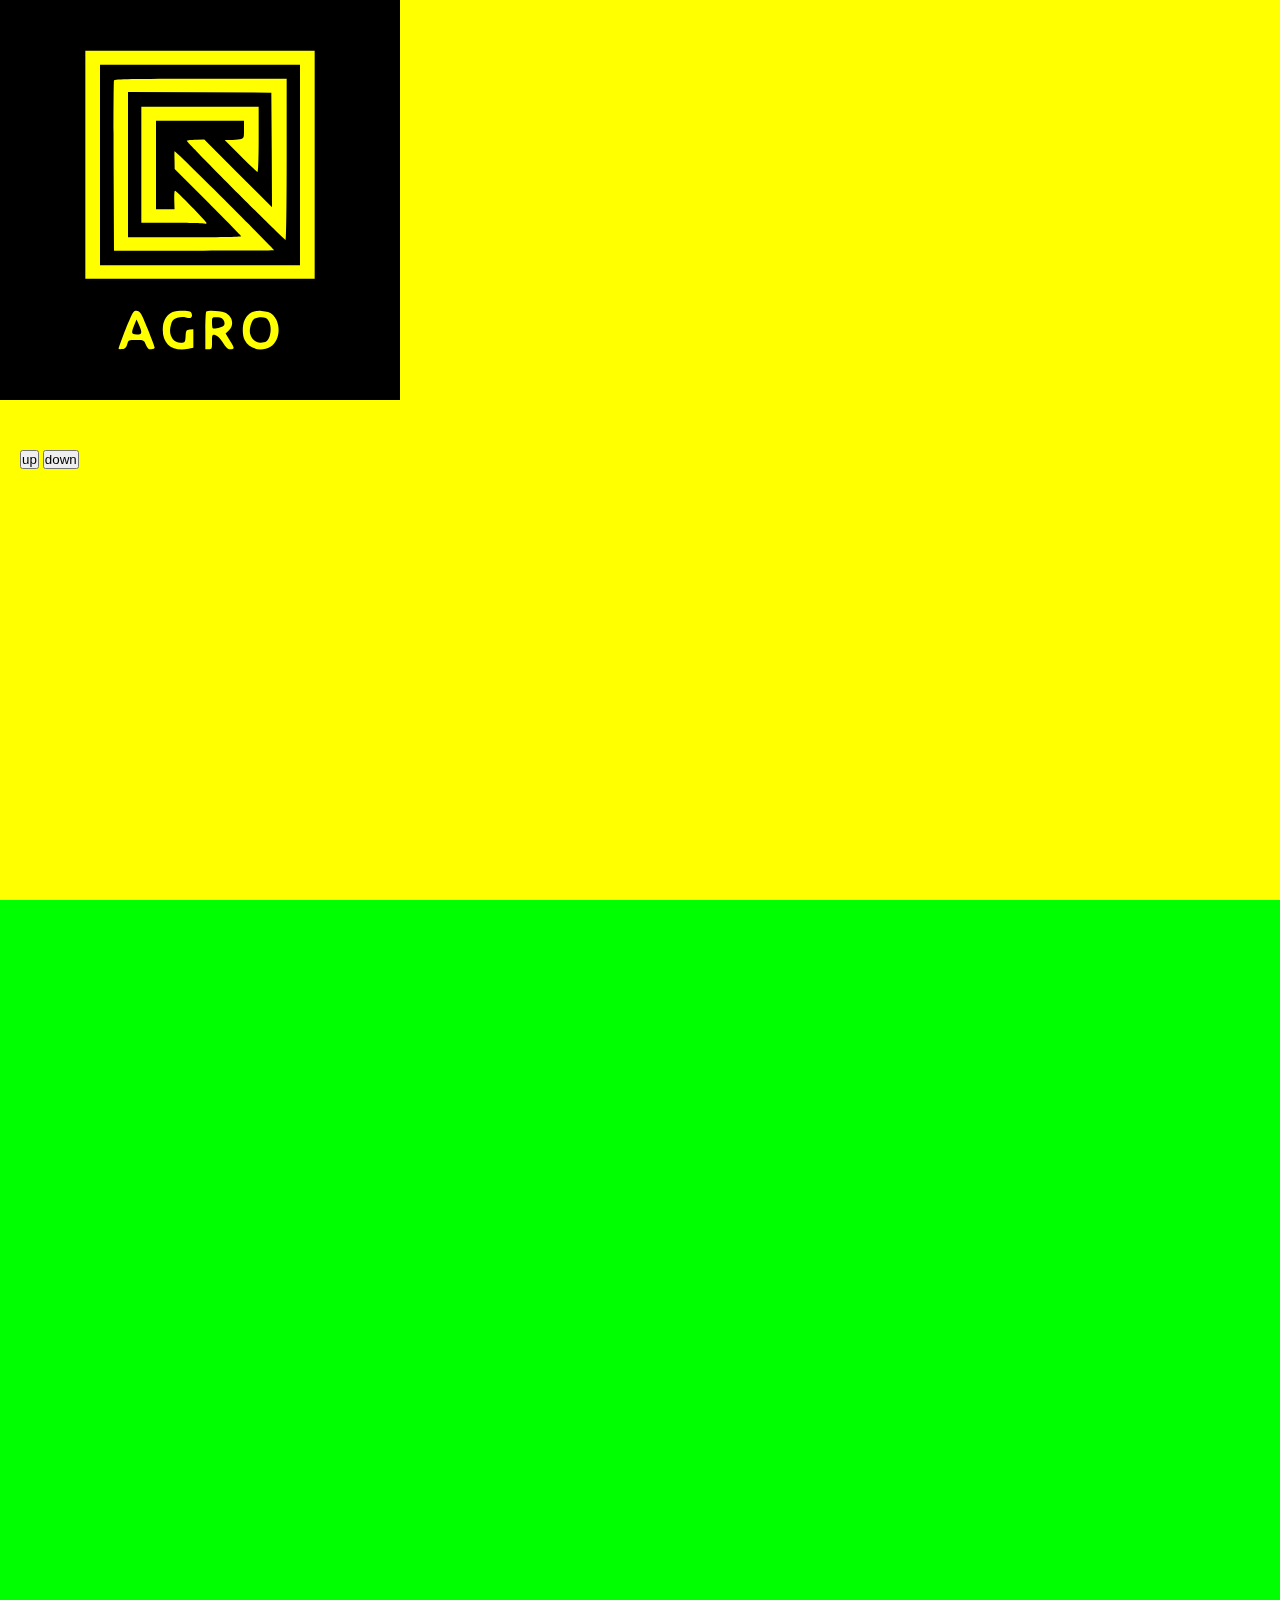
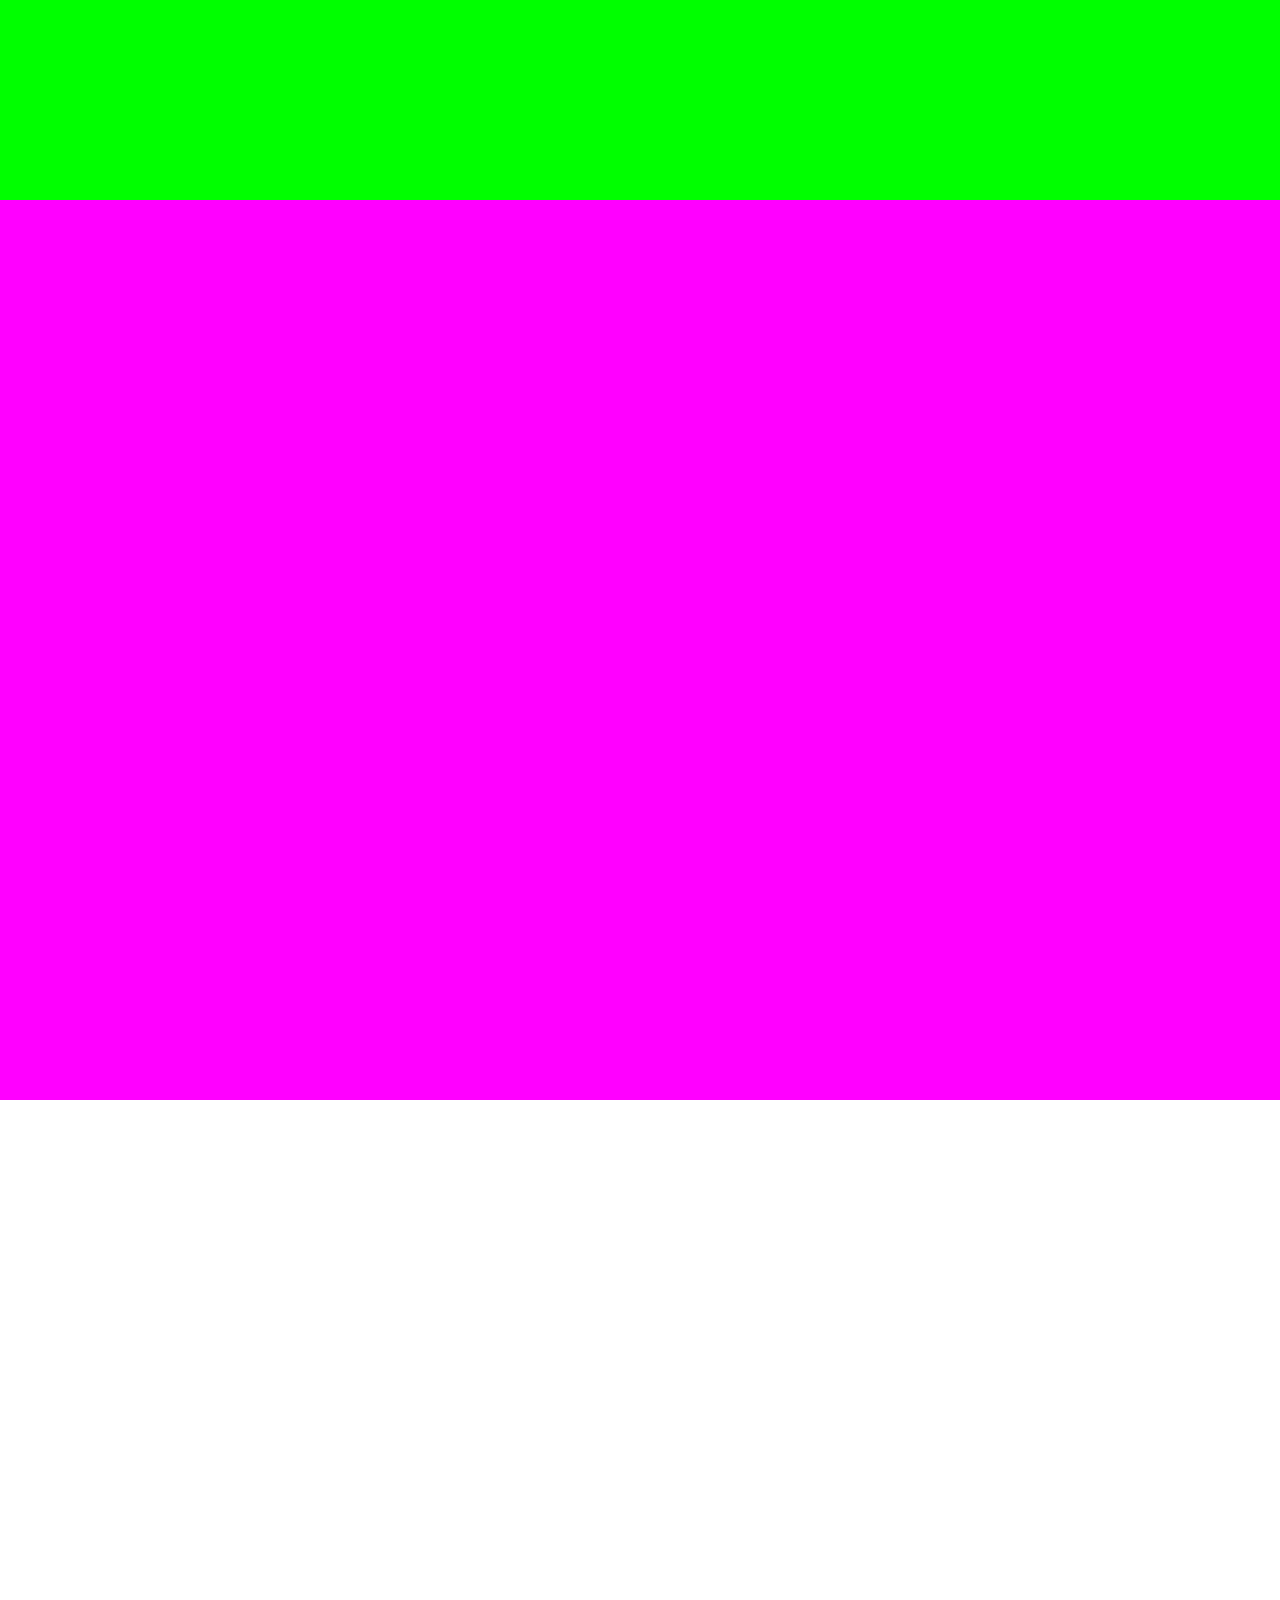
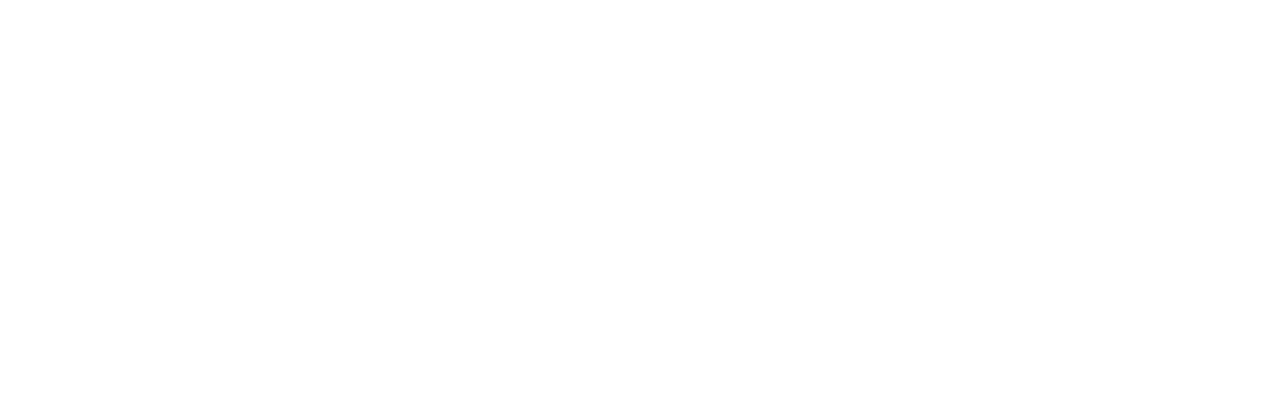
==== agrognom/index.html @ 5c154067 "Add files via upload" ====
<!DOCTYPE html>
<html lang="en">

<head>
    <meta charset="UTF-8">
    <meta name="viewport" content="width=device-width, initial-scale=1.0">
    <title>Document</title>
    <link rel="stylesheet" href="style.css">
</head>

<body>
    <div style="position: fixed; left: 20px; top: 50%;">
        <button id="up">up</button>
        <button id="down">down</button>
    </div>
    <div id="slider">
        <header class="slide">
            <svg xmlns="http://www.w3.org/2000/svg" version="1.0" width="300.000000pt" height="300.000000pt"
                viewBox="0 0 300.000000 300.000000" preserveAspectRatio="xMidYMid meet">

                <g transform="translate(0.000000,300.000000) scale(0.100000,-0.100000)" fill="#000000" stroke="none">
                    <path
                        d="M0 1500 l0 -1500 1500 0 1500 0 0 1500 0 1500 -1500 0 -1500 0 0 -1500z m2360 265 l0 -855 -860 0 -860 0 0 855 0 855 860 0 860 0 0 -855z m-1253 -1230 c29 -72 53 -136 53 -142 0 -7 -11 -13 -26 -13 -19 0 -28 8 -40 35 -14 34 -15 35 -73 35 -57 0 -58 -1 -67 -32 -8 -26 -16 -34 -37 -36 -15 -2 -27 -1 -27 2 0 11 58 165 85 225 25 55 31 62 54 59 23 -3 32 -17 78 -133z m317 129 c17 -7 22 -39 7 -48 -4 -3 -21 -2 -37 3 -18 5 -43 4 -64 -3 -27 -9 -38 -19 -47 -49 -24 -72 10 -137 72 -137 33 0 34 1 37 48 3 43 5 47 31 50 l27 3 0 -70 0 -70 -36 -7 c-128 -24 -204 42 -192 167 5 51 33 93 73 109 24 10 107 13 129 4z m261 -8 c59 -25 75 -94 31 -135 l-24 -23 33 -53 c36 -55 36 -65 0 -65 -14 0 -32 16 -55 53 -22 33 -43 53 -57 55 -22 3 -23 0 -23 -52 0 -53 -1 -56 -25 -56 l-25 0 0 138 c0 76 3 142 7 145 12 12 103 7 138 -7z m356 -12 c70 -62 63 -198 -13 -244 -68 -41 -158 -18 -193 50 -19 37 -19 113 0 150 28 53 63 72 127 68 38 -3 65 -11 79 -24z" />
                    <path
                        d="M750 1763 l0 -753 750 0 750 0 0 753 0 752 -750 0 -750 0 0 -752z m1400 42 c0 -333 -3 -605 -8 -605 -11 0 -747 738 -741 744 2 3 33 6 67 7 l64 2 254 -254 254 -254 -2 430 -3 430 -537 3 -538 2 0 -545 0 -545 425 0 c234 0 425 3 425 8 0 4 -113 119 -250 256 l-250 249 -1 61 c-1 34 -1 65 0 71 1 5 170 -159 376 -365 206 -206 373 -376 371 -377 -2 -2 -273 -3 -602 -3 l-599 0 -3 632 c-1 348 0 639 3 646 3 9 143 12 650 12 l645 0 0 -605z m-210 150 c0 -135 -3 -245 -8 -245 -4 0 -61 54 -127 120 l-120 120 41 0 c23 0 56 3 73 6 31 6 31 7 31 73 l0 66 -330 0 -330 0 0 -332 0 -333 70 0 69 0 -2 70 c-1 39 1 70 5 70 11 0 238 -232 238 -243 0 -5 -7 -6 -16 -3 -9 3 -119 6 -245 6 l-229 0 0 435 0 435 440 0 440 0 0 -245z" />
                    <path d="M1007 562 c-24 -61 -22 -69 18 -70 41 -2 44 11 17 73 l-18 39 -17 -42z" />
                    <path
                        d="M1590 582 c0 -21 2 -41 6 -44 8 -9 76 9 85 23 8 14 1 40 -15 51 -6 4 -26 8 -43 8 -32 0 -33 -2 -33 -38z" />
                    <path
                        d="M1908 609 c-21 -12 -41 -80 -32 -113 9 -39 41 -66 77 -66 18 0 37 4 43 8 35 23 46 115 18 157 -12 19 -25 25 -53 25 -20 0 -44 -5 -53 -11z" />
                </g>
            </svg>
        </header>
        <div class="slide">

        </div>
        <div class="slide" id="target">

        </div>
        <div class="slide">

        </div>
    </div>

    <script src="main.js"></script>
    <script src="./script/scroller.js"></script>
</body>

</html>
---- agrognom/style.css ----
header {
  background-size: cover;
  background-repeat: no-repeat;
  background-position: center;
  background-image: url("../assets/bg-header.avif");
}
header .bg {
  background-color: #000;
  opacity: 0.5;
  width: 100%;
  height: 100%;
  position: absolute;
}

::-webkit-scrollbar {
  height: 0;
  width: 0;
}

* {
  margin: 0;
  padding: 0;
}

body {
  width: 100%;
}

.slide {
  width: 100%;
  height: 100vh;
}

.slide:nth-child(1) {
  background-color: #ff0;
}

.slide:nth-child(2) {
  background-color: #0f0;
}

.slide:nth-child(3) {
  background-color: #f0f;
}

.section {
  width: 100%;
  height: 100vh;
}

.section1 {
  width: 100%;
  height: 100vh;
  background-color: #0ff;
}

.section2 {
  width: 100%;
  height: 100vh;
  background-color: #00f;
}/*# sourceMappingURL=style.css.map */
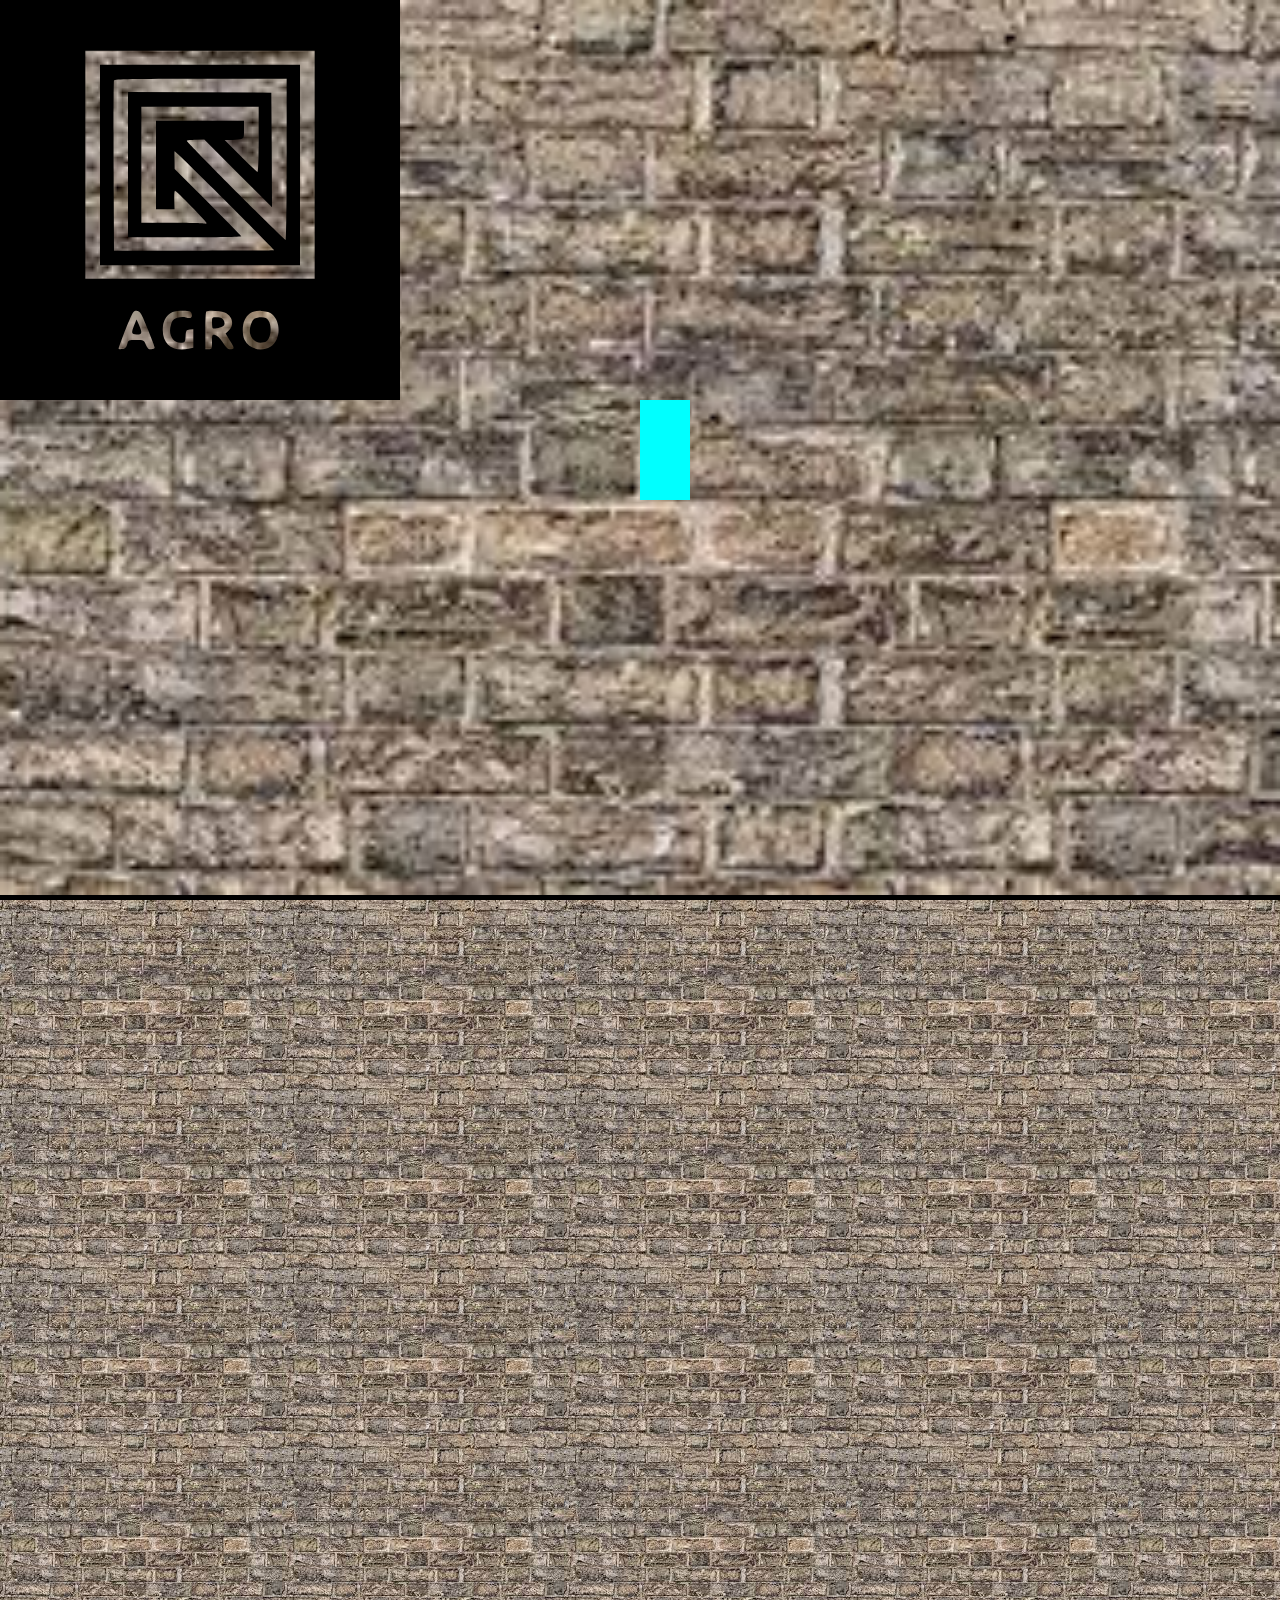
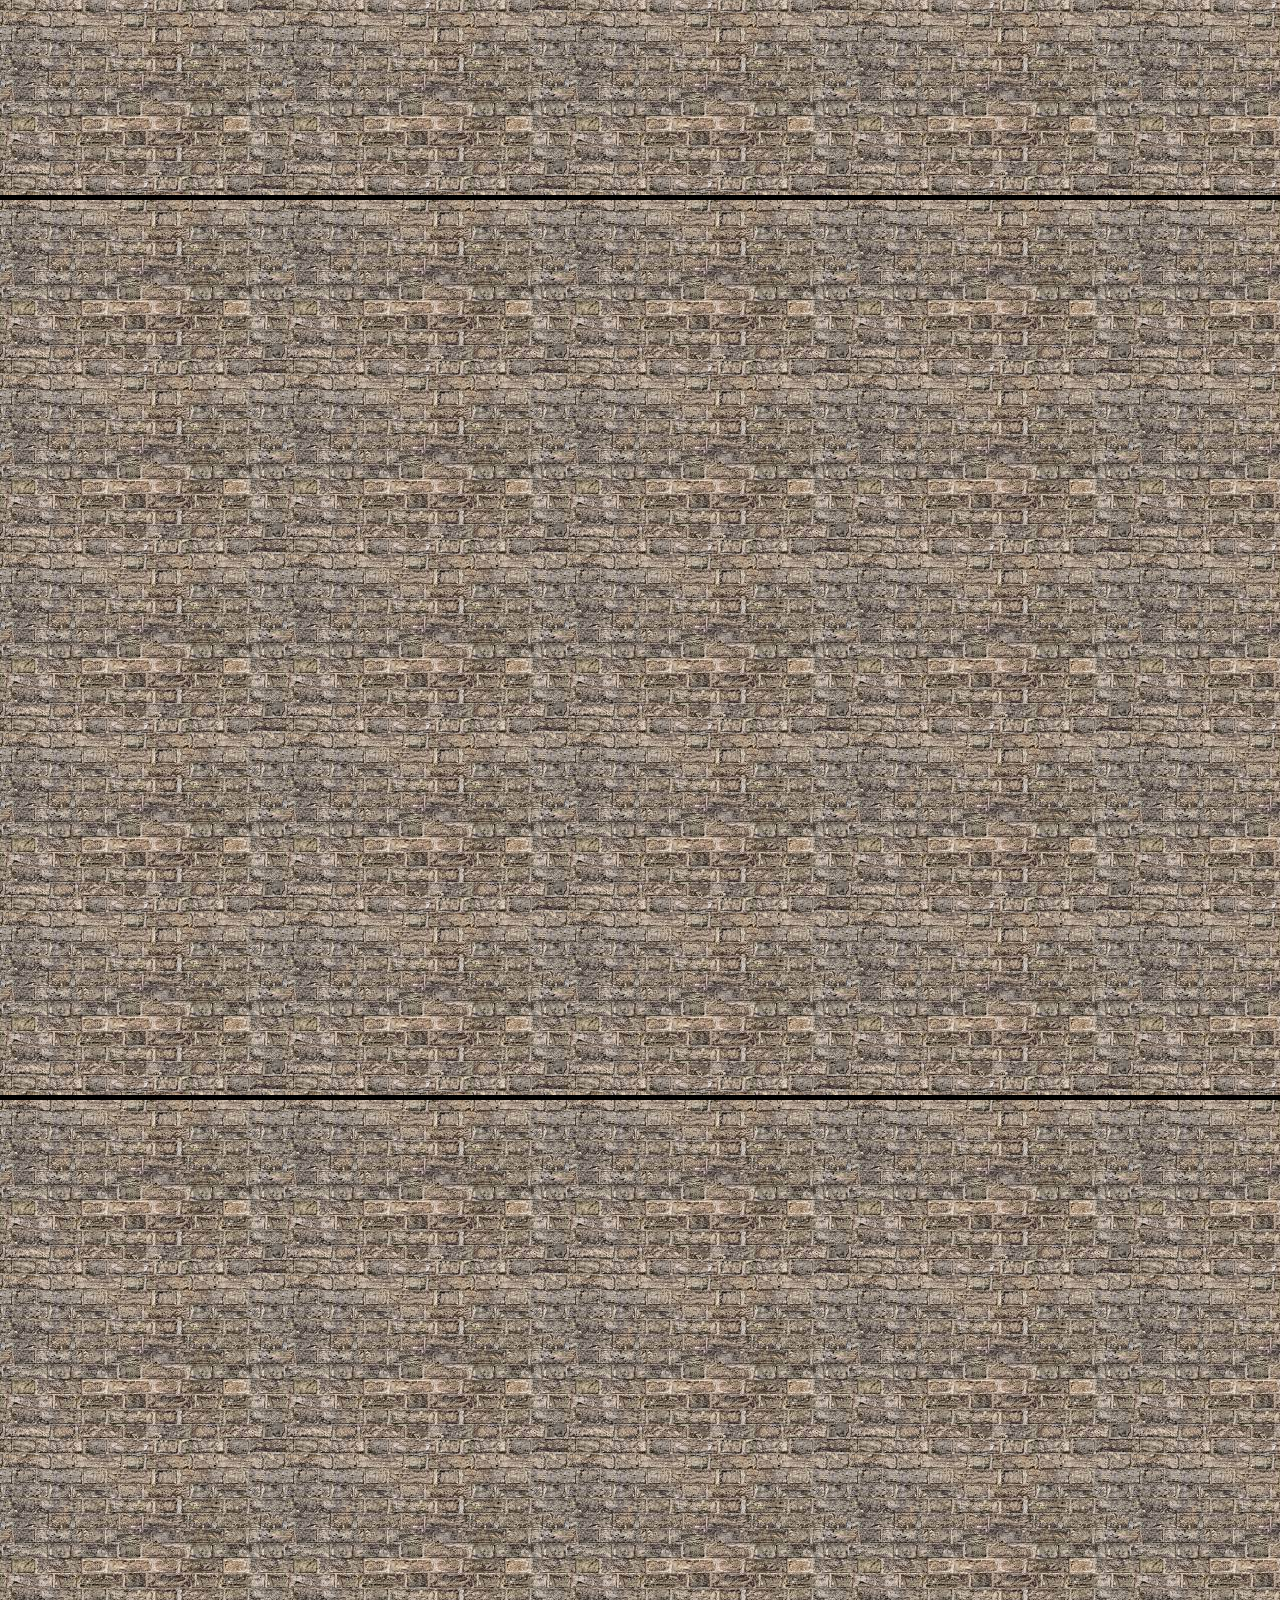
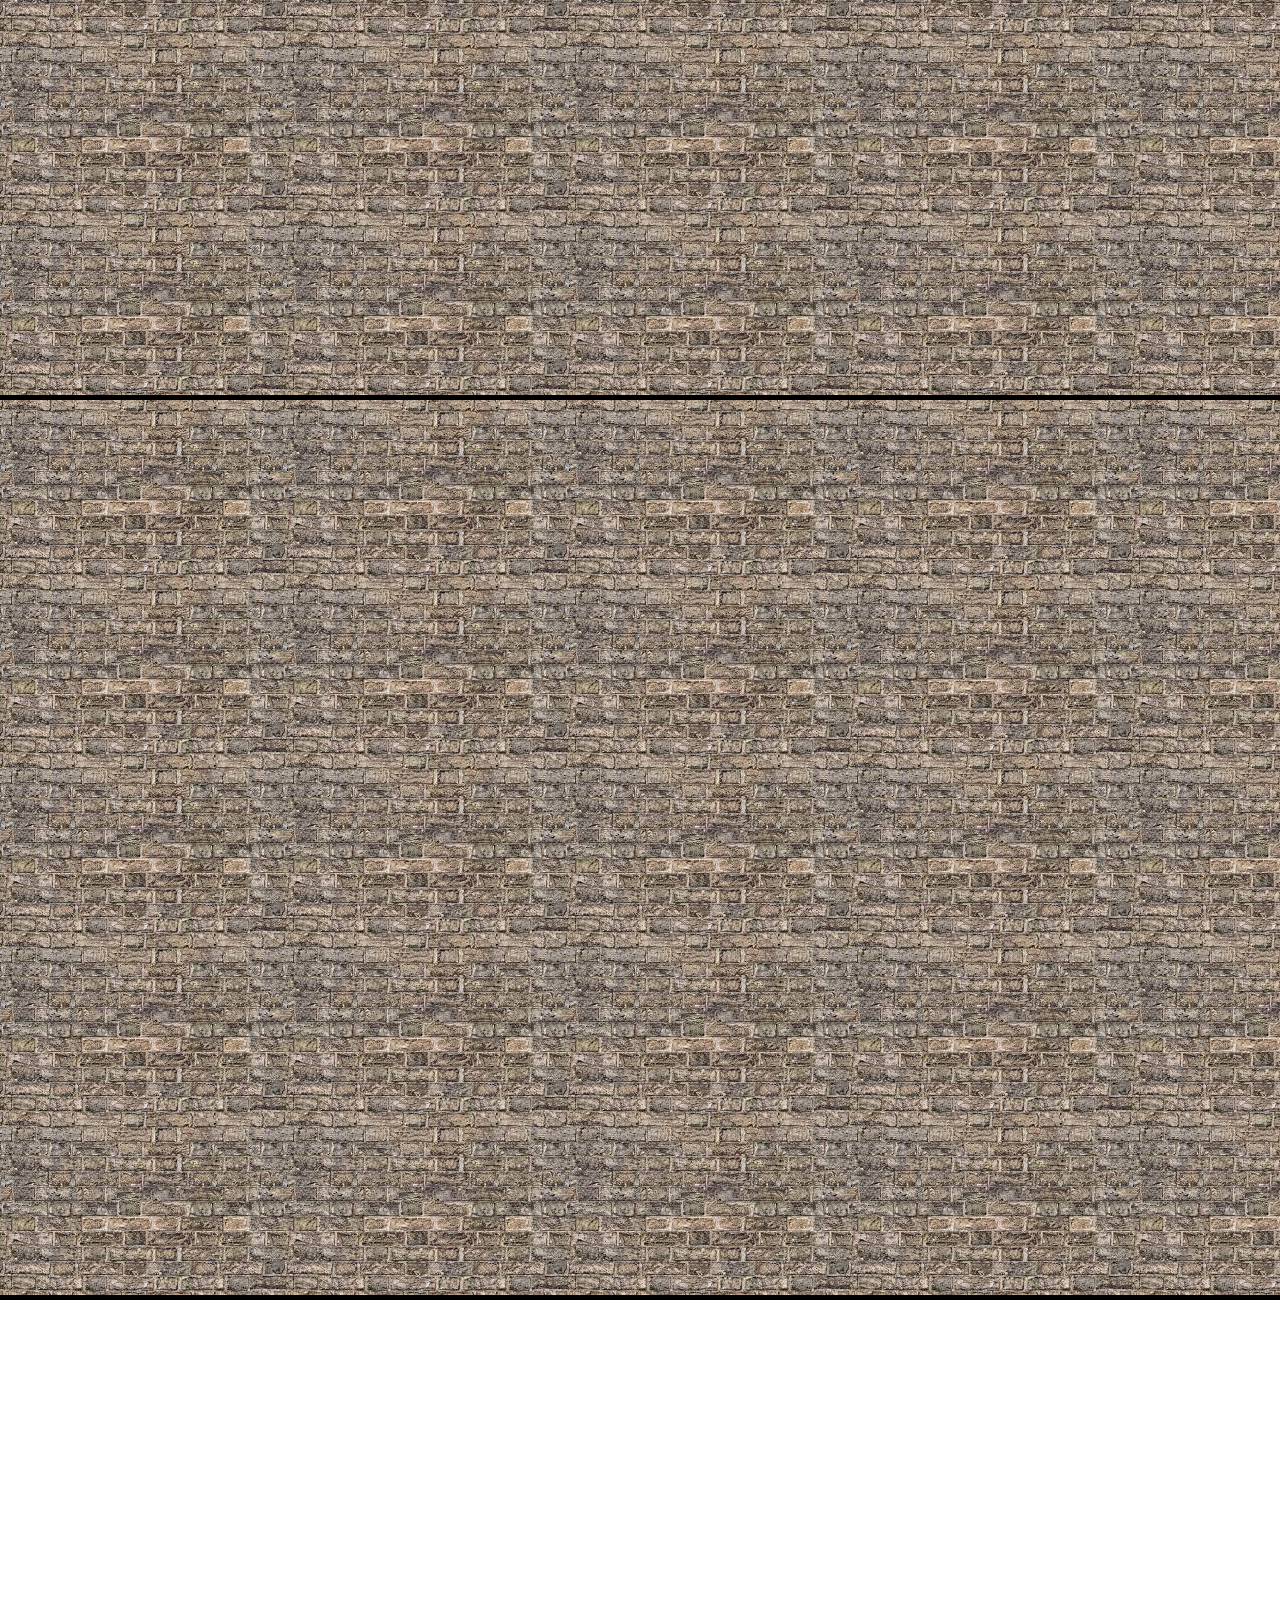
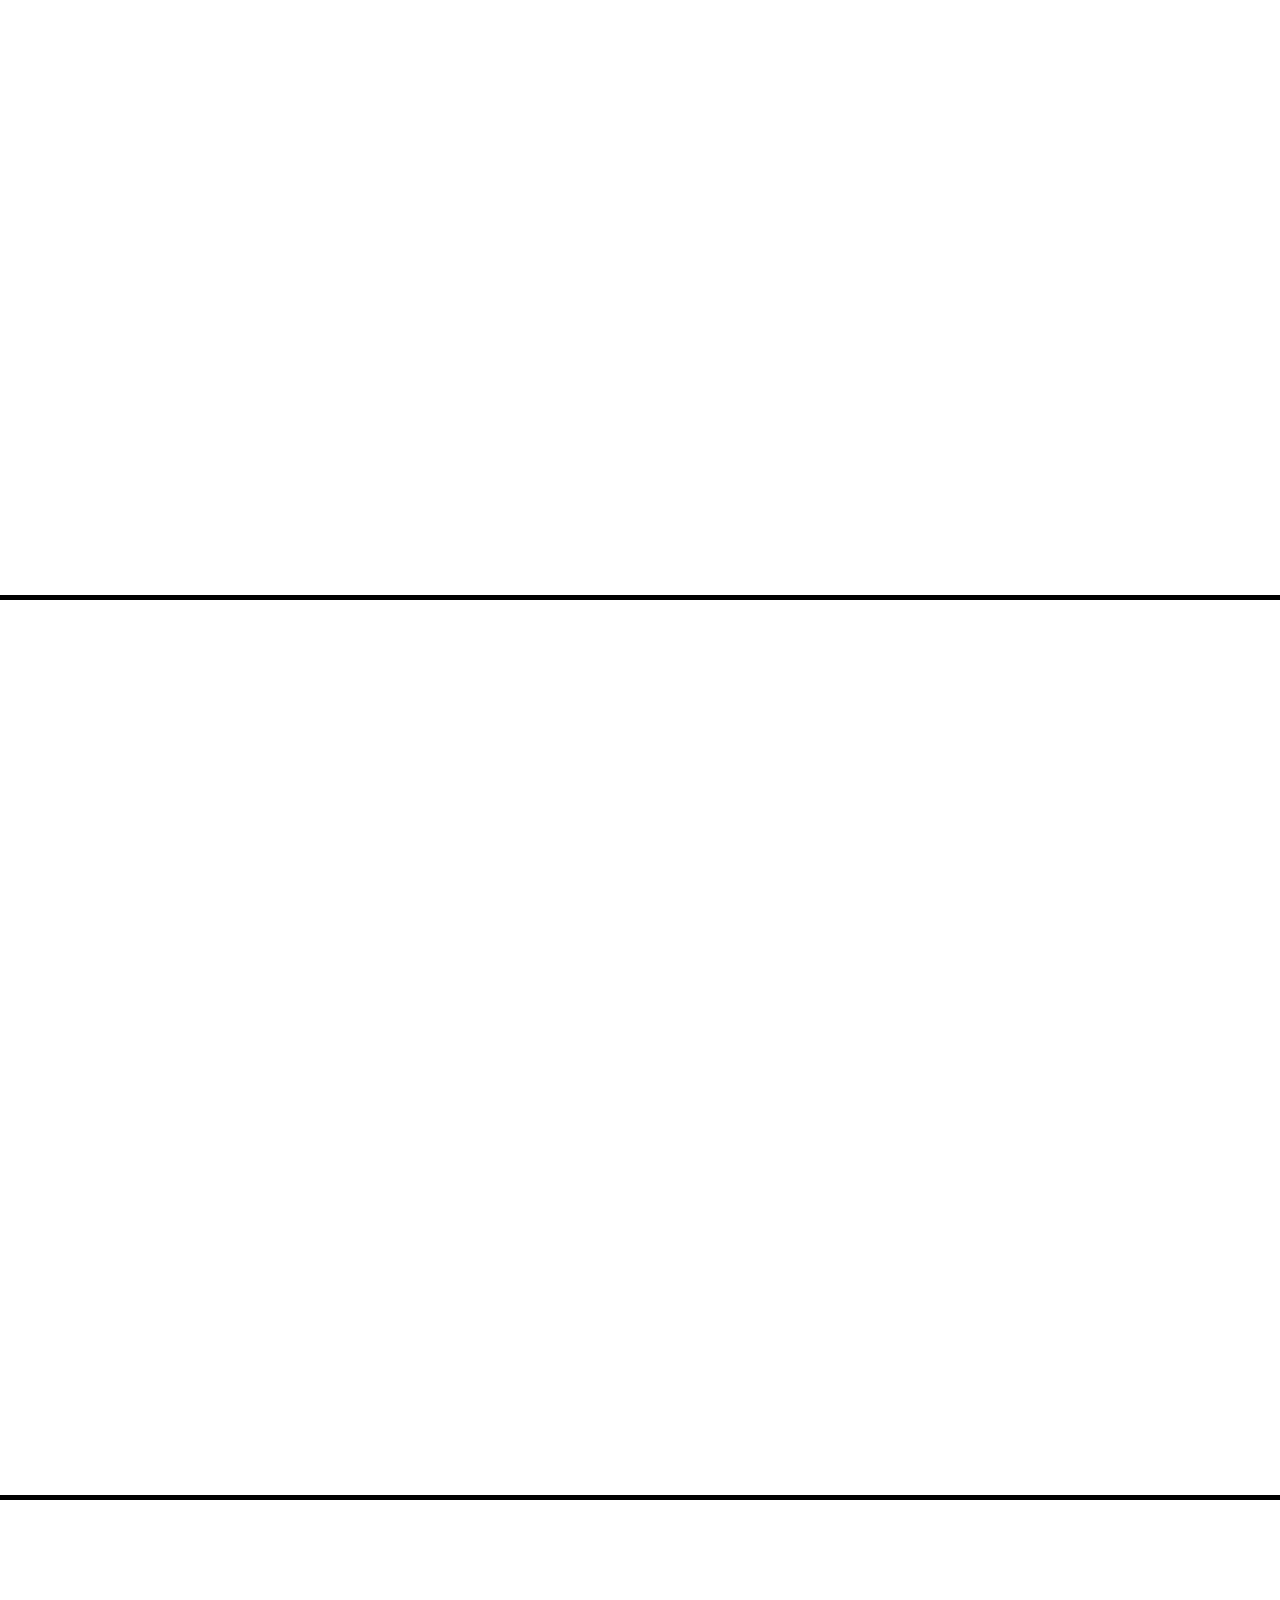
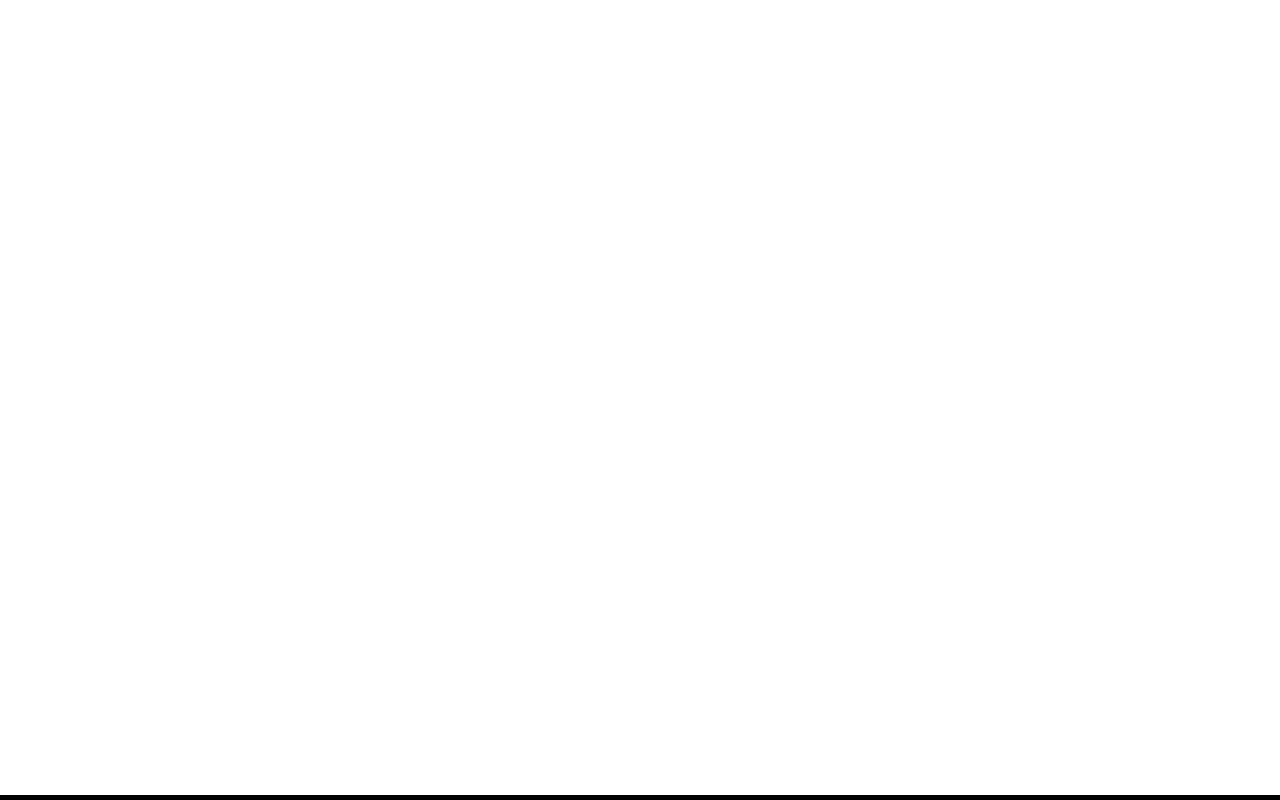
==== commit 89dec0f6: "Add files via upload" ====
--- a/agrognom/index.html
+++ b/agrognom/index.html
@@ -9,12 +9,11 @@
 </head>
 
 <body>
-    <div style="position: fixed; left: 20px; top: 50%;">
-        <button id="up">up</button>
-        <button id="down">down</button>
+    <div id="bottle">
+
     </div>
     <div id="slider">
-        <header class="slide">
+        <header class="slide container">
             <svg xmlns="http://www.w3.org/2000/svg" version="1.0" width="300.000000pt" height="300.000000pt"
                 viewBox="0 0 300.000000 300.000000" preserveAspectRatio="xMidYMid meet">
 
@@ -31,19 +30,32 @@
                 </g>
             </svg>
         </header>
-        <div class="slide">
+        <div class="slide container">
 
         </div>
-        <div class="slide" id="target">
+        <div class="slide container">
 
         </div>
-        <div class="slide">
+        <div class="slide container">
+
+        </div>
+        <div class="slide container">
 
         </div>
     </div>
+    <div class="container">
+
+    </div>
+    <div class="container">
+
+    </div>
+    <div class="container">
+
+    </div>
 
     <script src="main.js"></script>
-    <script src="./script/scroller.js"></script>
+    <script type="module" src="./script/scroller.js"></script>
+    <script type="module" src="./script/bottleFollow.js"></script>
 </body>
 
 </html>--- a/agrognom/style.css
+++ b/agrognom/style.css
@@ -2,7 +2,6 @@
   background-size: cover;
   background-repeat: no-repeat;
   background-position: center;
-  background-image: url("../assets/bg-header.avif");
 }
 header .bg {
   background-color: #000;
@@ -20,42 +19,29 @@
 * {
   margin: 0;
   padding: 0;
+  box-sizing: border-box;
 }
 
 body {
   width: 100%;
 }
 
-.slide {
+.slide.container {
   width: 100%;
   height: 100vh;
+  background-image: url("./assets/bg.jpg");
 }
 
-.slide:nth-child(1) {
-  background-color: #ff0;
+.container {
+  height: 100vh;
+  background-image: url("https://png.pngtree.com/element_our/png_detail/20180912/triangle-geometric-seamless-pattern-with-coconut-leaves-png_94879.jpg");
+  border-bottom: 5px #000 solid;
 }
 
-.slide:nth-child(2) {
-  background-color: #0f0;
-}
-
-.slide:nth-child(3) {
-  background-color: #f0f;
-}
-
-.section {
-  width: 100%;
-  height: 100vh;
-}
-
-.section1 {
-  width: 100%;
-  height: 100vh;
-  background-color: #0ff;
-}
-
-.section2 {
-  width: 100%;
-  height: 100vh;
-  background-color: #00f;
+#bottle {
+  width: 50px;
+  height: 100px;
+  background-color: aqua;
+  position: absolute;
+  left: 50%;
 }/*# sourceMappingURL=style.css.map */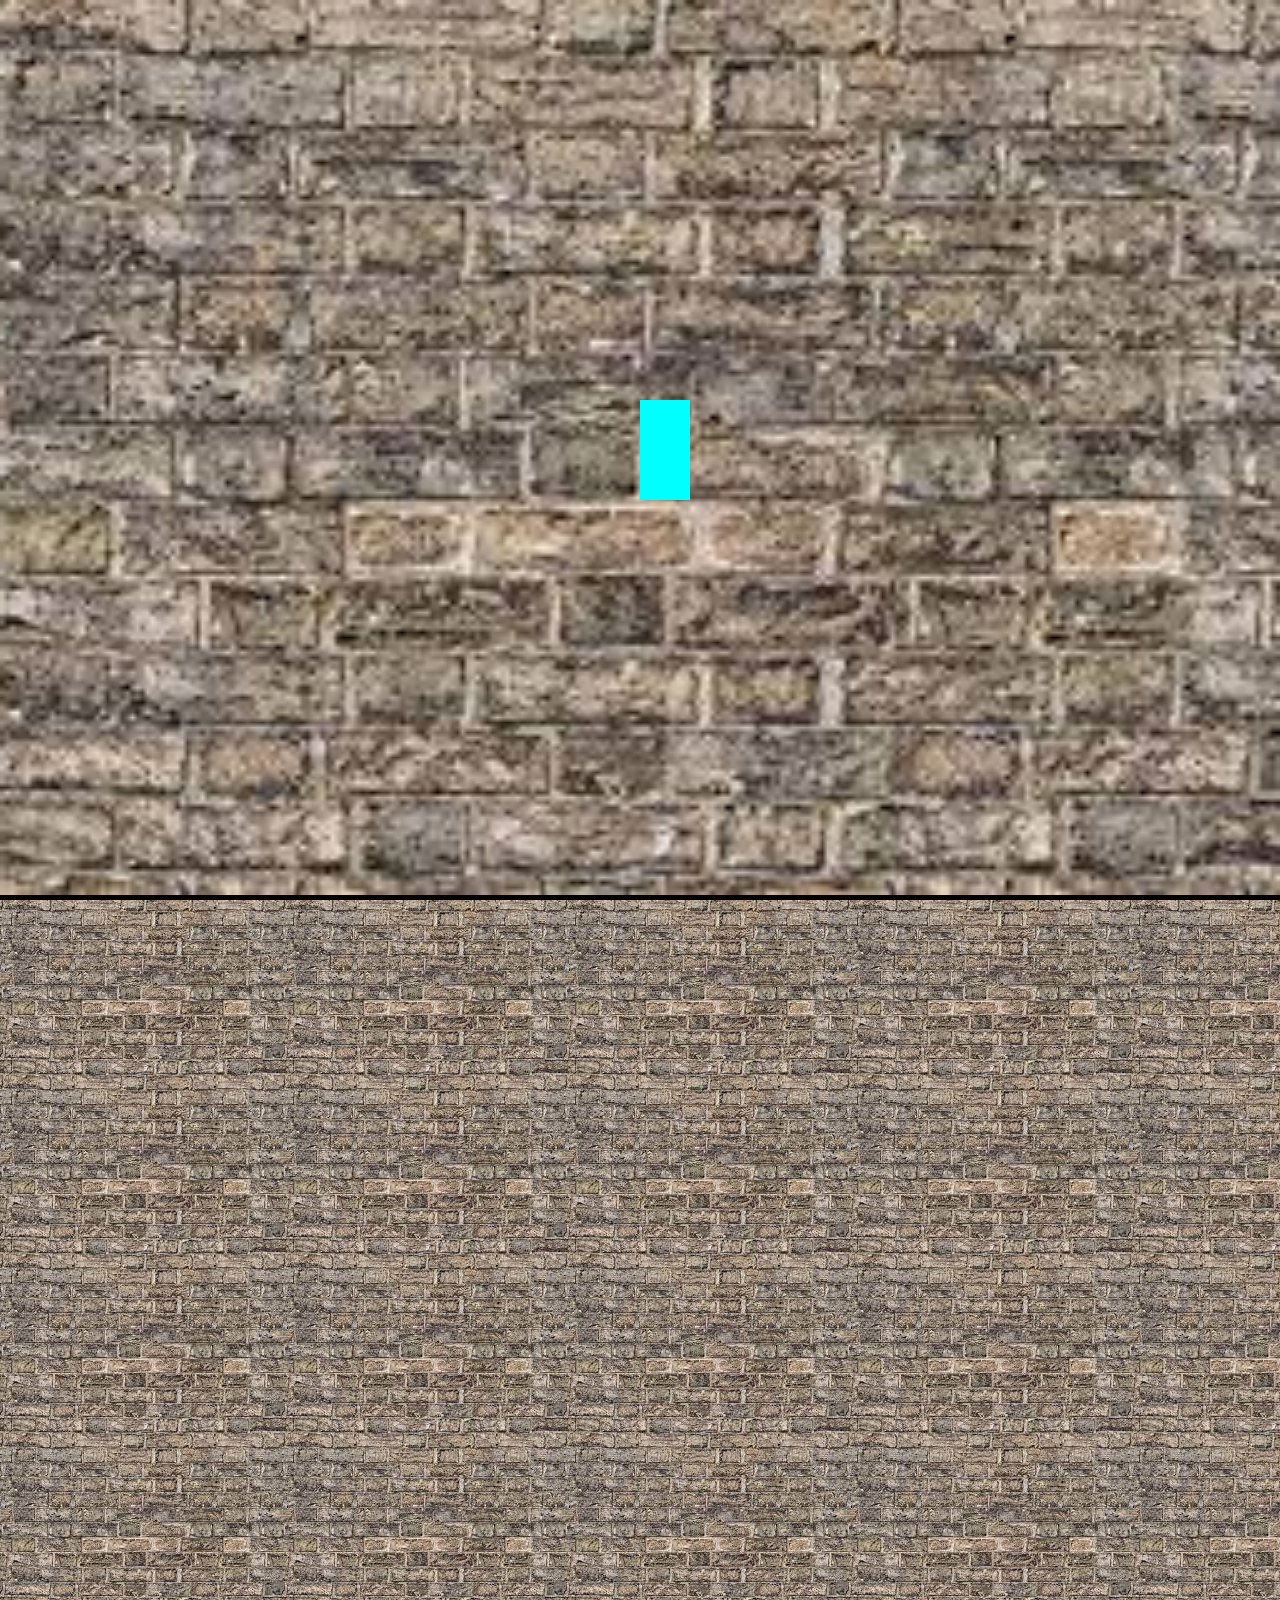
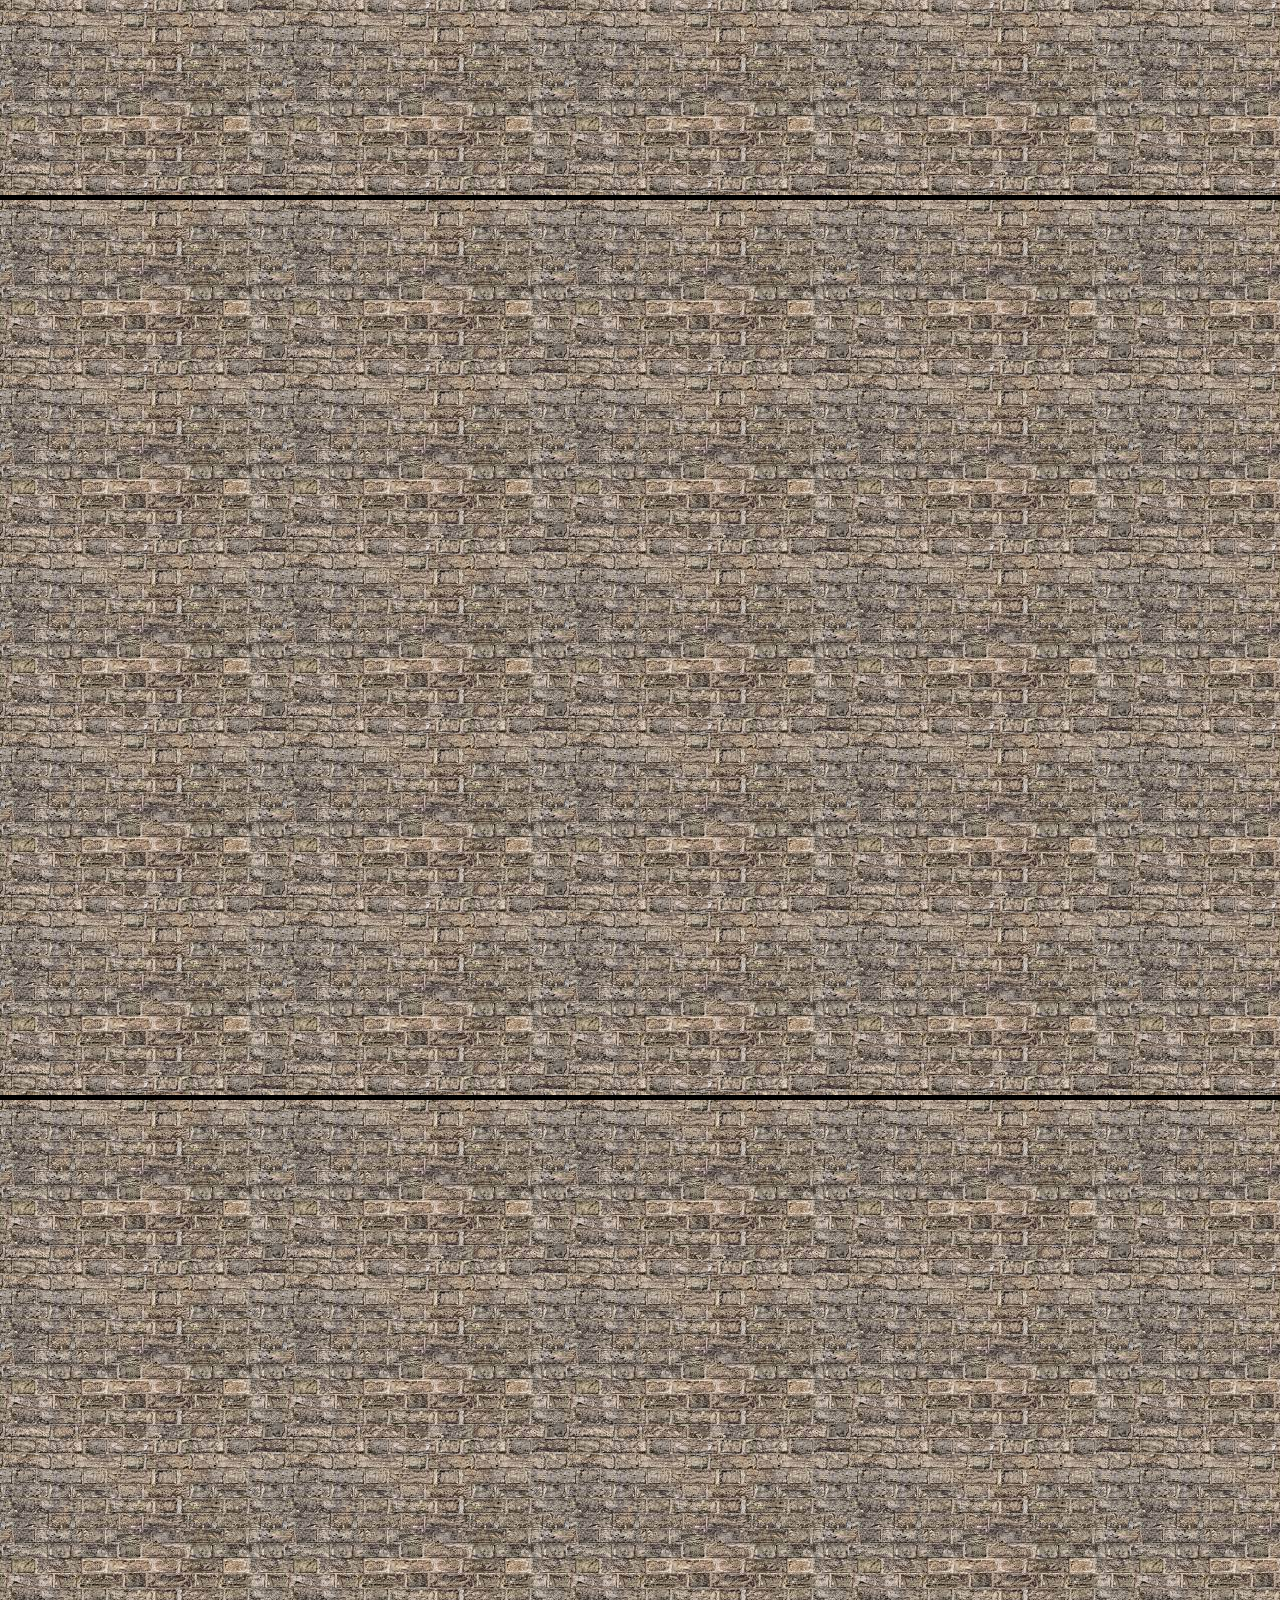
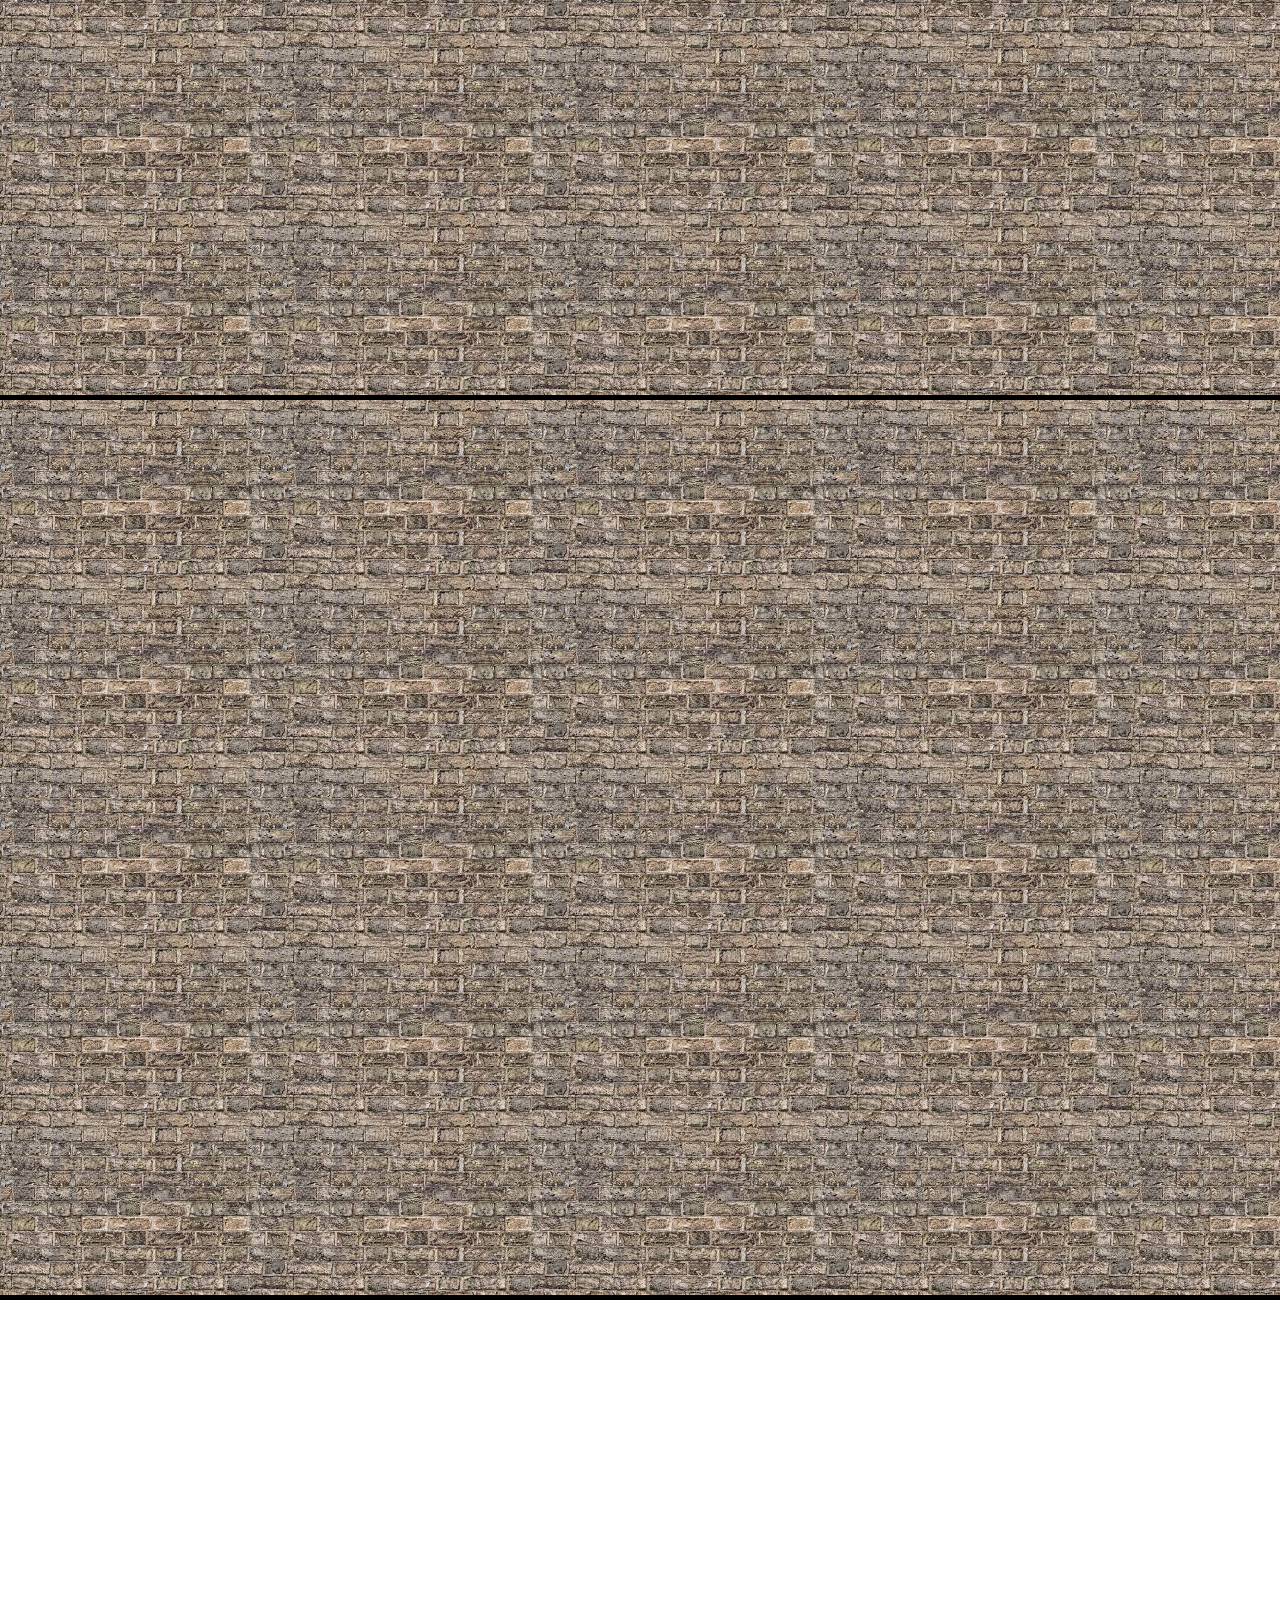
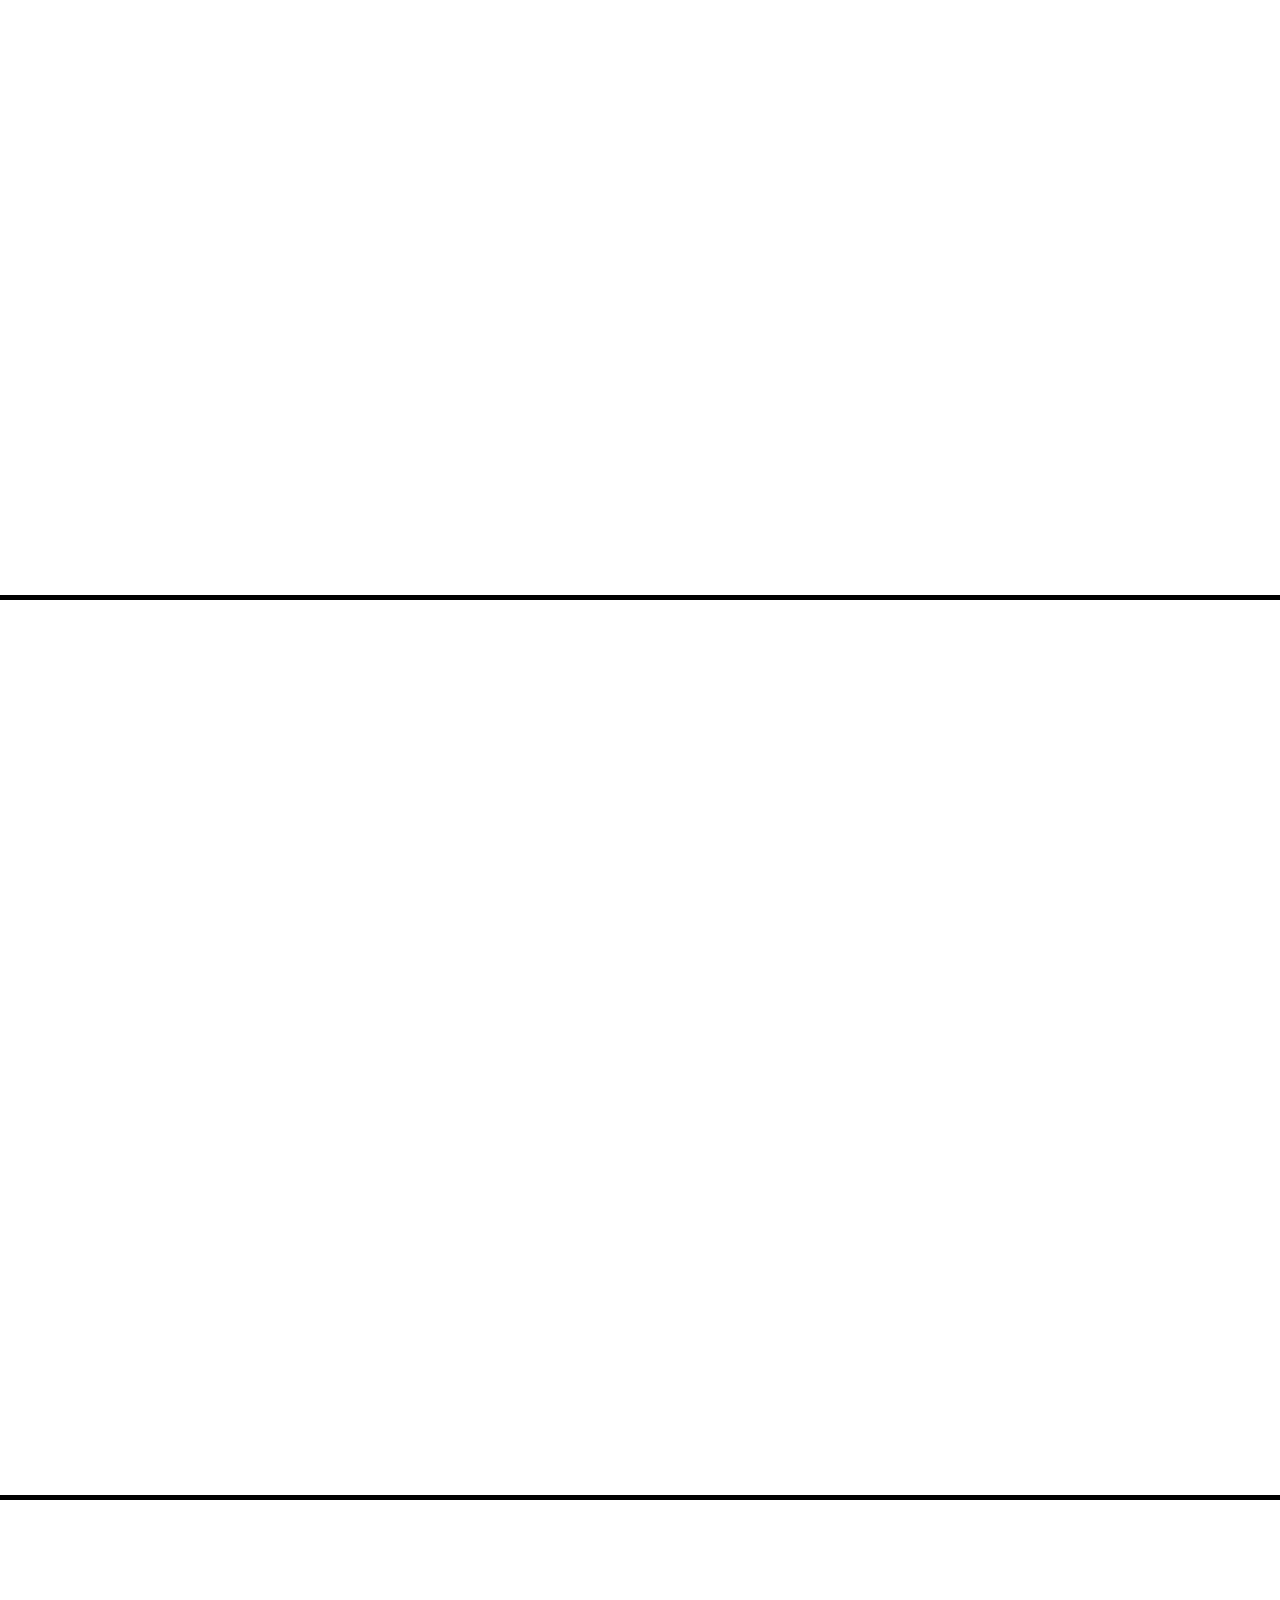
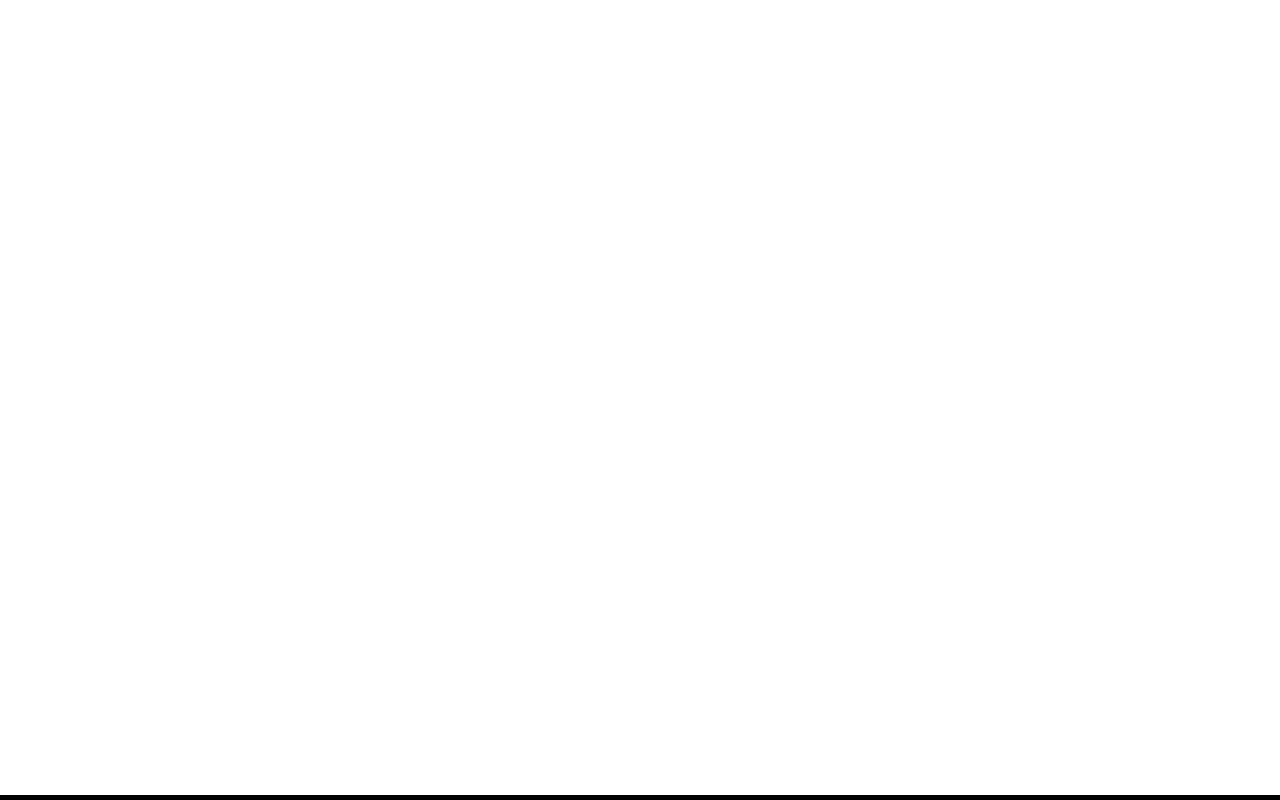
==== commit dad3aae6: "Add files via upload" ====
--- a/agrognom/index.html
+++ b/agrognom/index.html
@@ -14,7 +14,7 @@
     </div>
     <div id="slider">
         <header class="slide container">
-            <svg xmlns="http://www.w3.org/2000/svg" version="1.0" width="300.000000pt" height="300.000000pt"
+            <!-- <svg xmlns="http://www.w3.org/2000/svg" version="1.0" width="300.000000pt" height="300.000000pt"
                 viewBox="0 0 300.000000 300.000000" preserveAspectRatio="xMidYMid meet">
 
                 <g transform="translate(0.000000,300.000000) scale(0.100000,-0.100000)" fill="#000000" stroke="none">
@@ -28,7 +28,7 @@
                     <path
                         d="M1908 609 c-21 -12 -41 -80 -32 -113 9 -39 41 -66 77 -66 18 0 37 4 43 8 35 23 46 115 18 157 -12 19 -25 25 -53 25 -20 0 -44 -5 -53 -11z" />
                 </g>
-            </svg>
+            </svg> -->
         </header>
         <div class="slide container">
 
